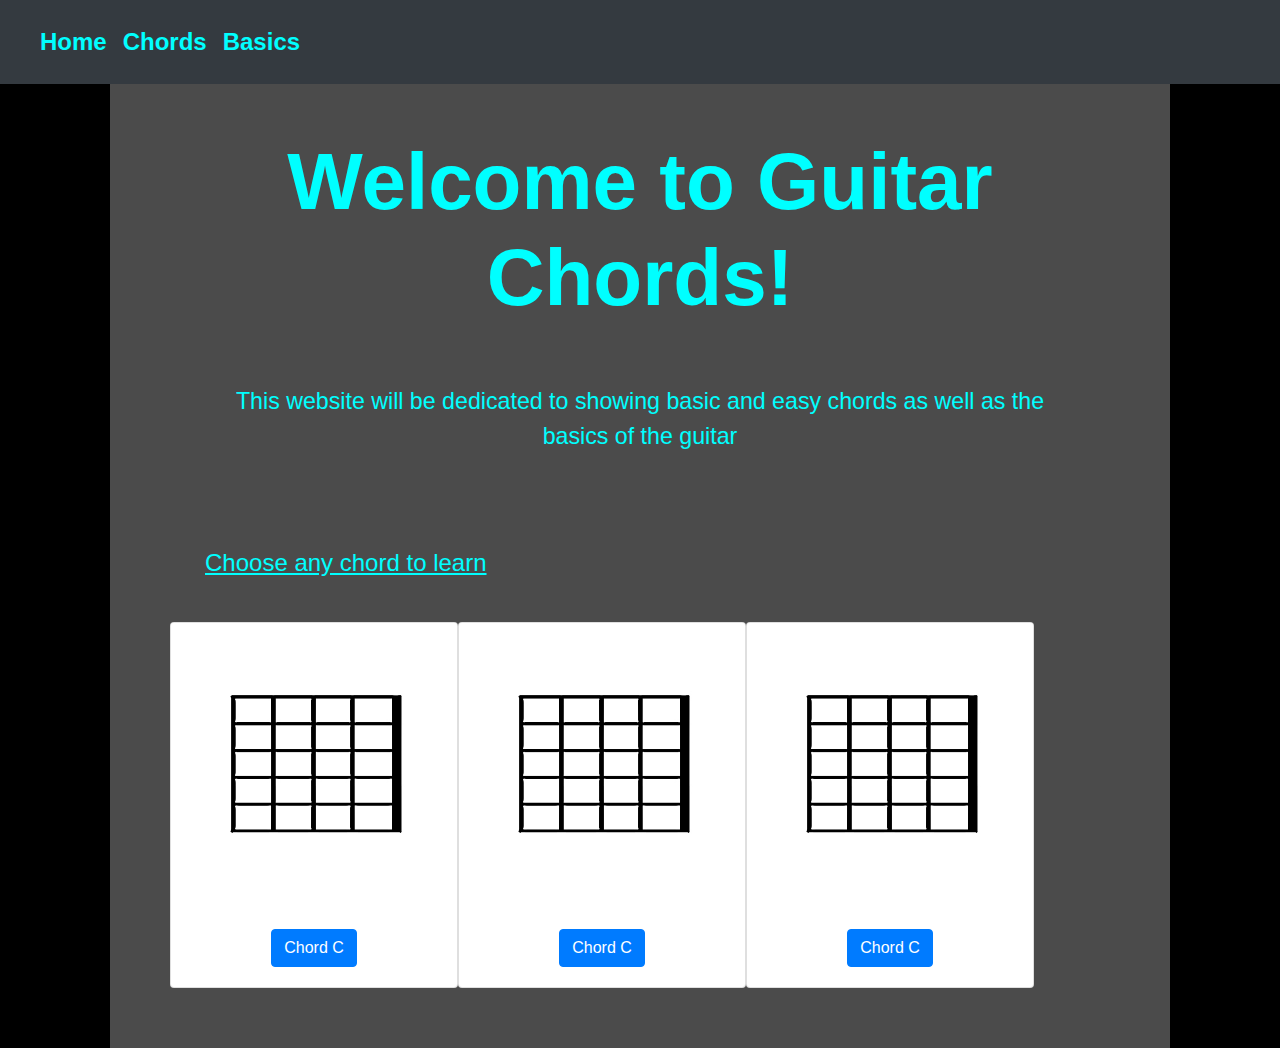
==== index.html @ f41c7f4a "Added more CSS for the cards" ====
<!DOCTYPE html>
<html>
<head>
<title>Guitar Chords and Basics</title>
<link rel="stylesheet" type="text/css" href="styles.css">
<!--Boostrap Connection 
<meta charset="utf-8">
<meta name="viewport" content="width=device-width, initial-scale=1"> -->
<link rel="stylesheet" href="https://maxcdn.bootstrapcdn.com/bootstrap/4.5.0/css/bootstrap.min.css">
<script src="https://ajax.googleapis.com/ajax/libs/jquery/3.5.1/jquery.min.js"></script>
<script src="https://cdnjs.cloudflare.com/ajax/libs/popper.js/1.16.0/umd/popper.min.js"></script>
<script src="https://maxcdn.bootstrapcdn.com/bootstrap/4.5.0/js/bootstrap.min.js"></script>
</head>

<body style="background-color: black;">

    <!--Top Navbar-->
    <div class="topbar"> 
      <nav class="navbar navbar-dark bg-dark">
        <nav class="navbar navbar-expand">
        <ul class="navbar-nav">
          <!--Home Link-->
          <li>
            <a class="nav-link" href="https://jasonestradav.github.io/jestrada23.github.io/" style="color:aqua; font-family: Arial; font-size: x-large; word-spacing: 70px;"><strong>Home</strong></a>
          </li>
          <!--Chords Link-->
          <li>
            <a class="nav-link" href="#" style="color: aqua; font-family: Arial; font-size: x-large; "><strong>Chords</strong></a>
          </li>
          <!--Basics Link-->
          <li>
            <a class="nav-link" href="#" style="color: aqua; font-family: Arial; font-size: x-large;"><strong>Basics</strong></a>
          </li>
        </ul>
        </nav>
        </nav>
    </div>

    <!--Box that will contain content and description of the website-->
    <div class="box">
      <!--Title-->
      <h1 class="text" style="color: aqua; font-family: Arial; text-align: center;"><b>Welcome to Guitar Chords!</b></h1>
      <!--Description of Website-->
      <p class="text1" style="color: aqua; font-family: Arial; text-align: center;">This website will be dedicated to showing basic and easy chords as well as the basics of the guitar</p>
      <!--Left text with the option to choose any chord-->
      <p class="text2" style="color: aqua; font-family: Arial; ">Choose any chord to learn</p>
      
      <div class="flex-container">
        <!--First box on the left-->
          <div class="card" style="width: 18rem;">
            <!--Add a row tag so 3 cards can be in the same row-->
            <img src="guitar chord chart.jpg" class="card-img-top" alt="guitar_bar">
            <div class="card-body">
              <a href="#" class="btn btn-primary">Chord C</a>
            </div>
          </div>  
          
         <!--Second box in the middle-->
          <div class="card" style="width: 18rem;">
            <!--Add a row tag so 3 cards can be in the same row-->
            <img src="guitar chord chart.jpg" class="card-img-top" alt="guitar_bar">
            <div class="card-body">
              <a href="#" class="btn btn-primary">Chord C</a>
            </div>
        </div>
                 <!--Second box in the middle-->
                 <div class="card" style="width: 18rem;">
                  <!--Add a row tag so 3 cards can be in the same row-->
                  <img src="guitar chord chart.jpg" class="card-img-top" alt="guitar_bar">
                  <div class="card-body">
                    <a href="#" class="btn btn-primary">Chord C</a>
                  </div>
              </div>
      </div>

      
      </div>
    







</body>
</html>
---- styles.css ----
.box {
    background-color: #4B4B4B;
    margin-left: 110px;
    margin-right: 110px;
    padding: 50px;
}
.text {
    font-size: 80px;
}
.text1 {
    text-transform: full-width;
    font-size: 145%;
    padding: 50px;
}
.text2 {
    text-indent: 20px;
    font-size: 150%;
    padding: 25px;
    text-decoration-line: underline;
}
.images {
    width: 20em;
    height: 20em;
}
.card-body {
    text-align: center;
}
.flex-container {
    display: flex;
    flex-direction: row;
    margin: 10px;
    text-align: center;
    line-height: 25px;
}
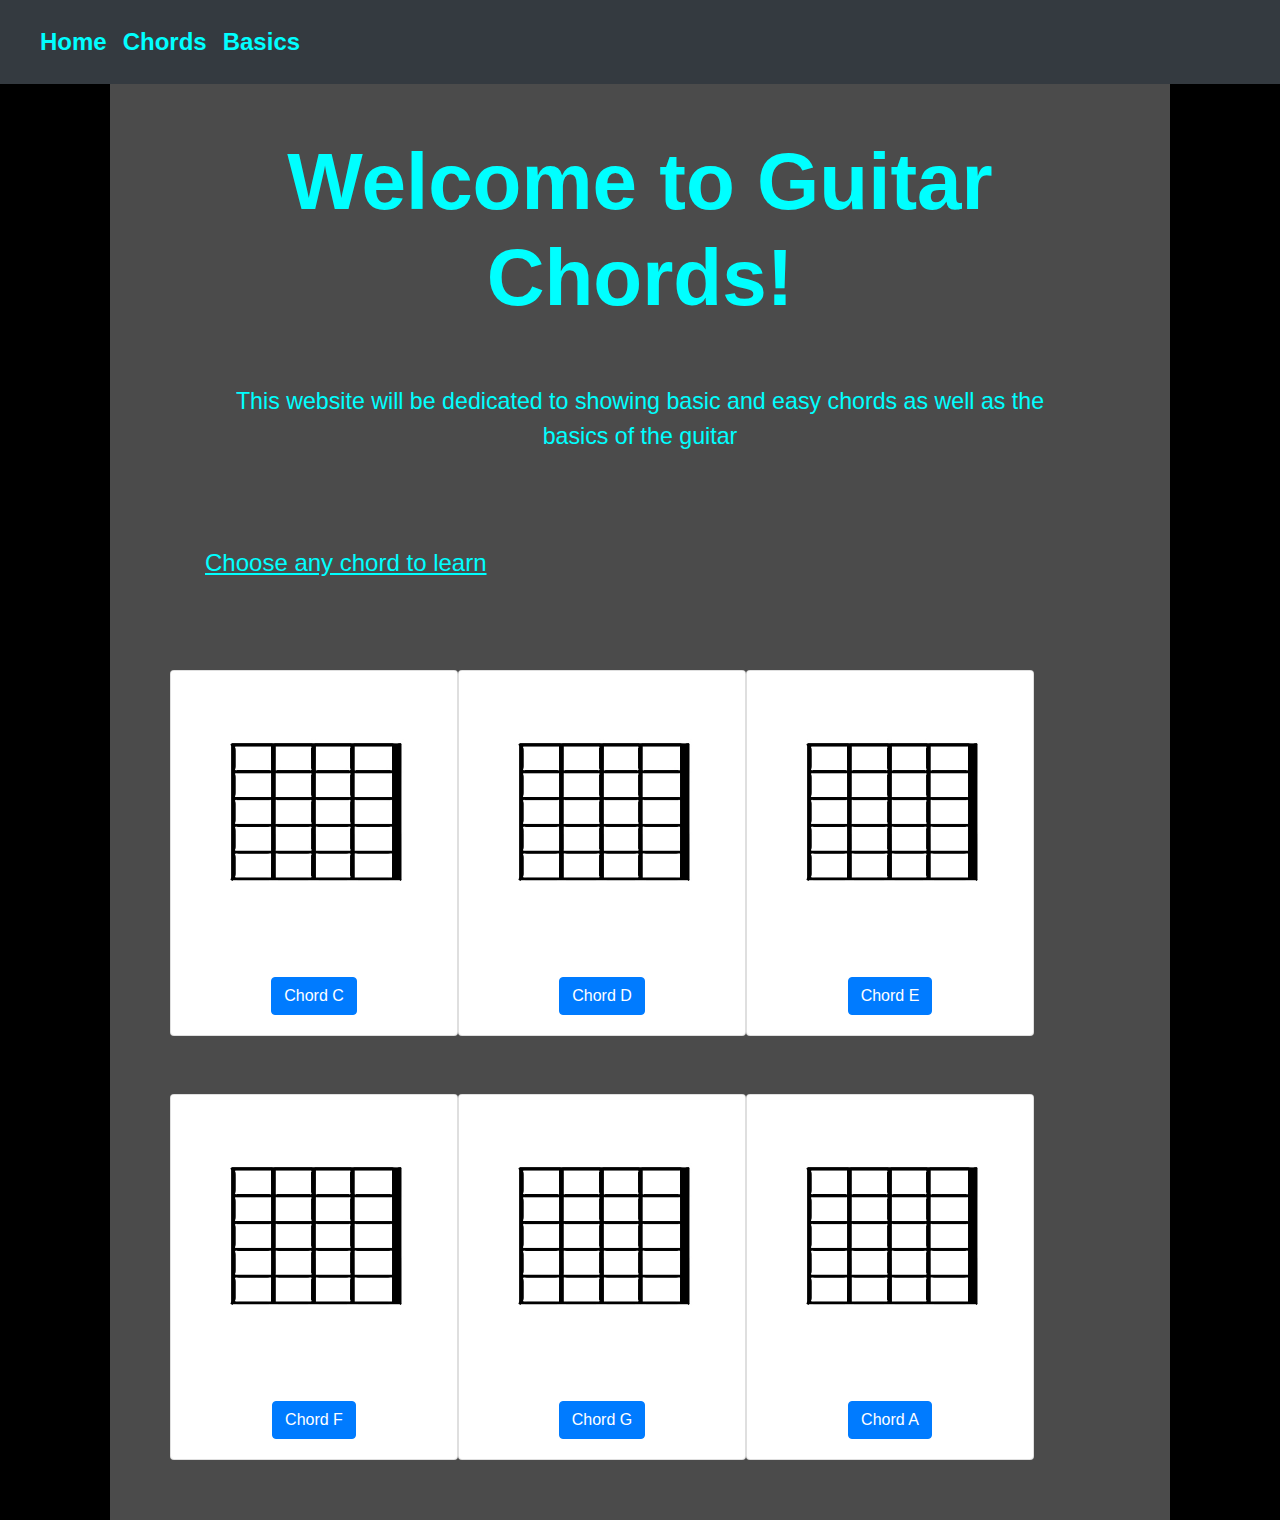
==== commit 9764049d: "Erased unnecessary comments, adjusted space" ====
--- a/index.html
+++ b/index.html
@@ -47,8 +47,7 @@
       
       <div class="flex-container">
         <!--First box on the left-->
-          <div class="card" style="width: 18rem;">
-            <!--Add a row tag so 3 cards can be in the same row-->
+          <div class="card mt-5" style="width: 18rem;">
             <img src="guitar chord chart.jpg" class="card-img-top" alt="guitar_bar">
             <div class="card-body">
               <a href="#" class="btn btn-primary">Chord C</a>
@@ -56,30 +55,48 @@
           </div>  
           
          <!--Second box in the middle-->
-          <div class="card" style="width: 18rem;">
-            <!--Add a row tag so 3 cards can be in the same row-->
+          <div class="card mt-5" style="width: 18rem;">
             <img src="guitar chord chart.jpg" class="card-img-top" alt="guitar_bar">
             <div class="card-body">
-              <a href="#" class="btn btn-primary">Chord C</a>
+              <a href="#" class="btn btn-primary">Chord D</a>
             </div>
         </div>
-                 <!--Second box in the middle-->
-                 <div class="card" style="width: 18rem;">
-                  <!--Add a row tag so 3 cards can be in the same row-->
+                 <!--third box in the right-->
+                 <div class="card mt-5" style="width: 18rem;">
                   <img src="guitar chord chart.jpg" class="card-img-top" alt="guitar_bar">
                   <div class="card-body">
-                    <a href="#" class="btn btn-primary">Chord C</a>
+                    <a href="#" class="btn btn-primary">Chord E</a>
                   </div>
               </div>
       </div>
 
-      
+      <div class="flex-container">
+        <!--First box on the second row to left-->
+          <div class="card mt-5" style="width: 18rem;">
+            <img src="guitar chord chart.jpg" class="card-img-top" alt="guitar_bar">
+            <div class="card-body">
+              <a href="#" class="btn btn-primary">Chord F</a>
+            </div>
+          </div>  
+          
+         <!--Second box in the second row in middle-->
+          <div class="card mt-5" style="width: 18rem;">
+            <img src="guitar chord chart.jpg" class="card-img-top" alt="guitar_bar">
+            <div class="card-body">
+              <a href="#" class="btn btn-primary">Chord G</a>
+            </div>
+        </div>
+                 <!--third box in the second row in right-->
+                 <div class="card mt-5" style="width: 18rem;">
+                  <img src="guitar chord chart.jpg" class="card-img-top" alt="guitar_bar">
+                  <div class="card-body">
+                    <a href="#" class="btn btn-primary">Chord A</a>
+                  </div>
+              </div>
       </div>
+
+      </div> <!--box ending div-->
     
-
-
-
-
 
 
 
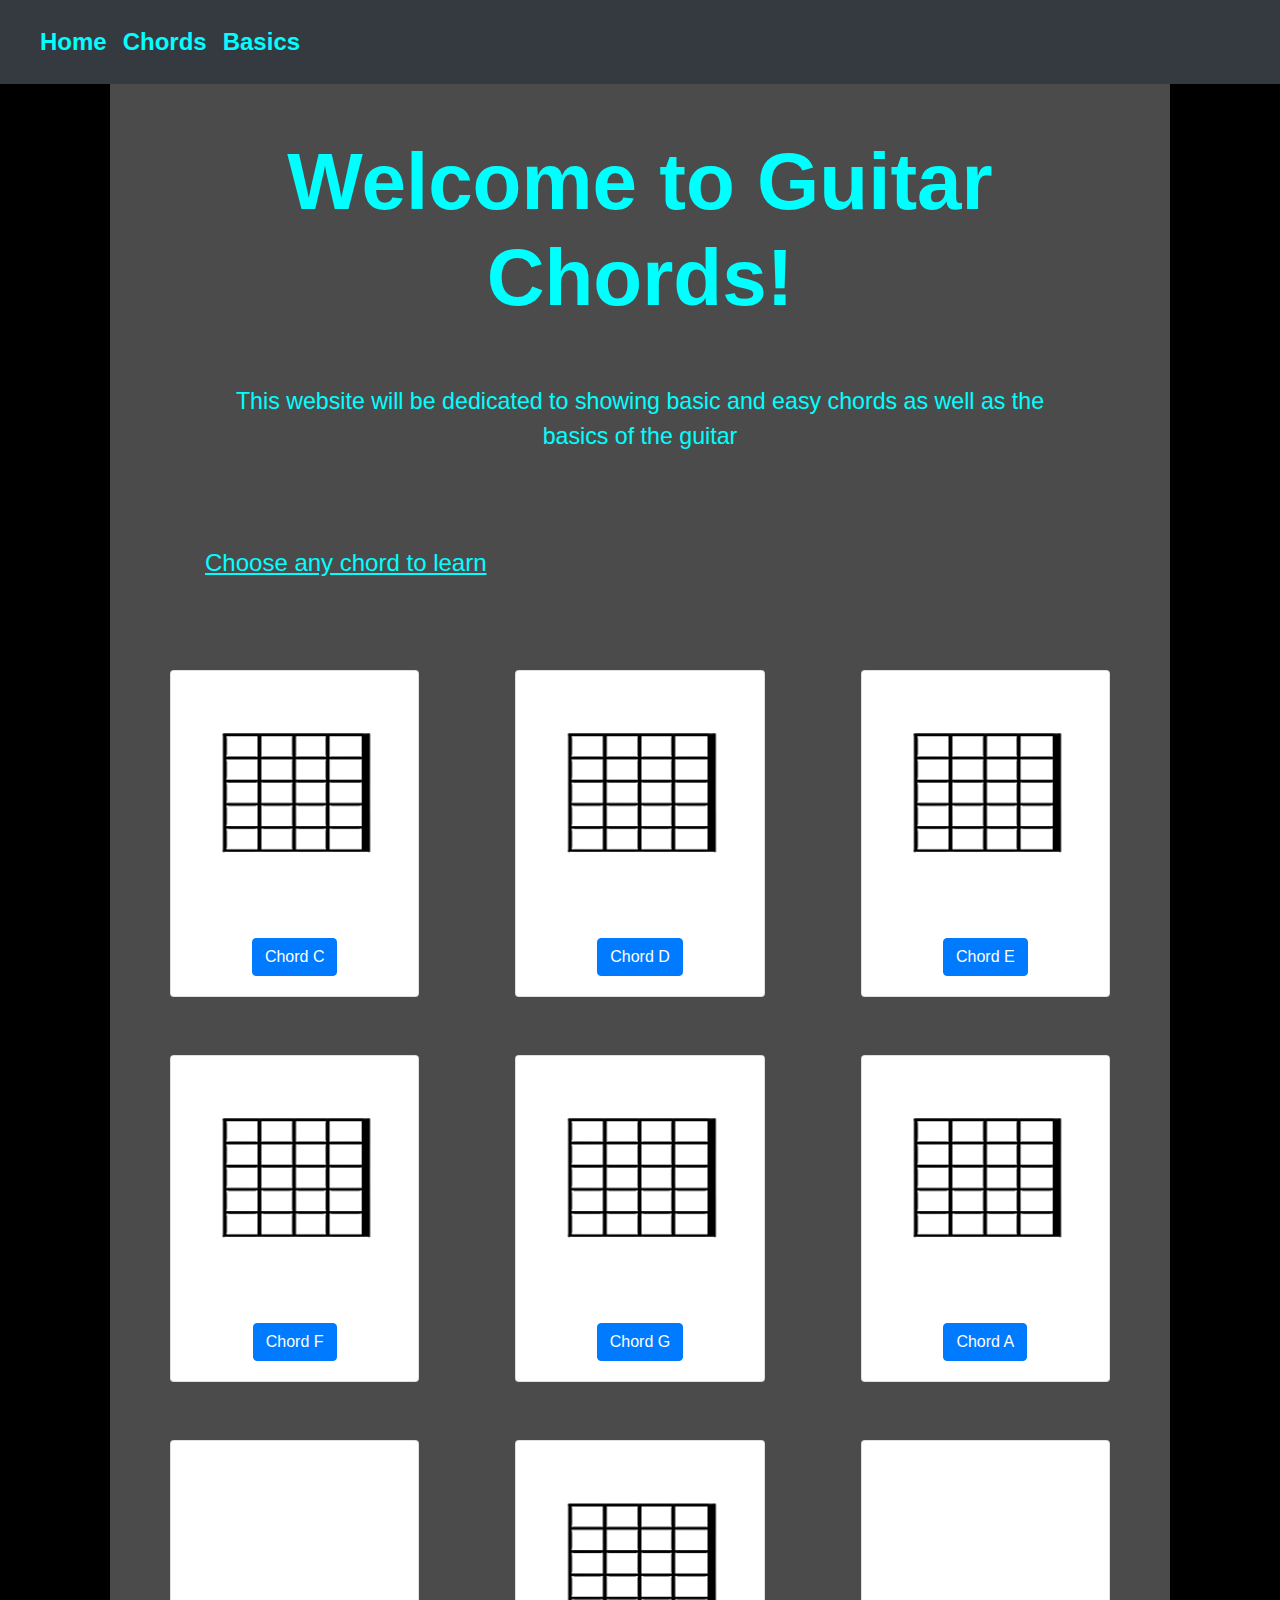
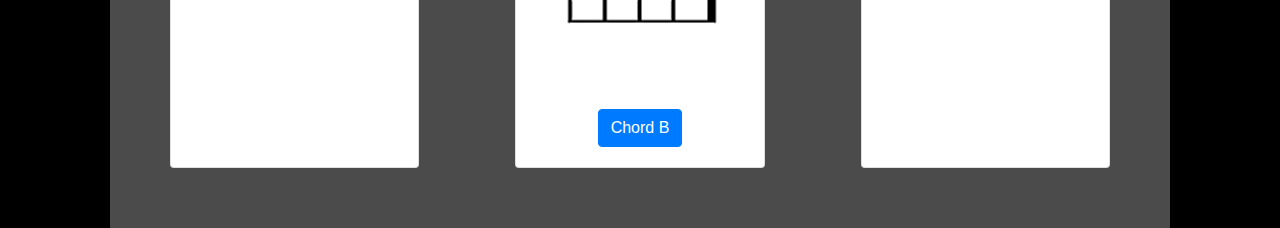
==== commit e43d8e3a: "Erased unnecessary lines" ====
--- a/index.html
+++ b/index.html
@@ -45,24 +45,27 @@
       <!--Left text with the option to choose any chord-->
       <p class="text2" style="color: aqua; font-family: Arial; ">Choose any chord to learn</p>
       
+      <!--Boxes-->
       <div class="flex-container">
         <!--First box on the left-->
-          <div class="card mt-5" style="width: 18rem;">
+          <div class="card mt-5 mr-5" style="width: 18rem;">
+            <div class="col-m-6">
             <img src="guitar chord chart.jpg" class="card-img-top" alt="guitar_bar">
             <div class="card-body">
               <a href="#" class="btn btn-primary">Chord C</a>
             </div>
+          </div>
           </div>  
           
          <!--Second box in the middle-->
-          <div class="card mt-5" style="width: 18rem;">
+          <div class="card mt-5 mr-5 ml-5" style="width: 18rem;">
             <img src="guitar chord chart.jpg" class="card-img-top" alt="guitar_bar">
             <div class="card-body">
               <a href="#" class="btn btn-primary">Chord D</a>
             </div>
         </div>
                  <!--third box in the right-->
-                 <div class="card mt-5" style="width: 18rem;">
+                 <div class="card mt-5 ml-5" style="width: 18rem;">
                   <img src="guitar chord chart.jpg" class="card-img-top" alt="guitar_bar">
                   <div class="card-body">
                     <a href="#" class="btn btn-primary">Chord E</a>
@@ -72,7 +75,7 @@
 
       <div class="flex-container">
         <!--First box on the second row to left-->
-          <div class="card mt-5" style="width: 18rem;">
+          <div class="card mt-5 card mr-5" style="width: 18rem;">
             <img src="guitar chord chart.jpg" class="card-img-top" alt="guitar_bar">
             <div class="card-body">
               <a href="#" class="btn btn-primary">Chord F</a>
@@ -80,14 +83,14 @@
           </div>  
           
          <!--Second box in the second row in middle-->
-          <div class="card mt-5" style="width: 18rem;">
+          <div class="card mt-5 card mr-5 ml-5" style="width: 18rem;">
             <img src="guitar chord chart.jpg" class="card-img-top" alt="guitar_bar">
             <div class="card-body">
               <a href="#" class="btn btn-primary">Chord G</a>
             </div>
         </div>
                  <!--third box in the second row in right-->
-                 <div class="card mt-5" style="width: 18rem;">
+                 <div class="card mt-5 ml-5" style="width: 18rem;">
                   <img src="guitar chord chart.jpg" class="card-img-top" alt="guitar_bar">
                   <div class="card-body">
                     <a href="#" class="btn btn-primary">Chord A</a>
@@ -95,10 +98,23 @@
               </div>
       </div>
 
+      <div class="flex-container">
+        <!--First box on the second row to left (no content)-->
+          <div class="card mt-5 card mr-5" style="width: 18rem;">
+          </div>  
+          
+         <!--Second box in the second row in middle-->
+          <div class="card mt-5 card mr-5 ml-5" style="width: 18rem;">
+            <img src="guitar chord chart.jpg" class="card-img-top" alt="guitar_bar">
+            <div class="card-body">
+              <a href="#" class="btn btn-primary">Chord B</a>
+            </div>
+        </div>
+                 <!--third box in the last row in right (no content)-->
+            <div class="card mt-5 ml-5" style="width: 18rem;">
+            </div>
+      </div>
       </div> <!--box ending div-->
     
-
-
-
 </body>
 </html>--- a/styles.css
+++ b/styles.css
@@ -22,13 +22,10 @@
     width: 20em;
     height: 20em;
 }
-.card-body {
-    text-align: center;
-}
 .flex-container {
     display: flex;
     flex-direction: row;
     margin: 10px;
     text-align: center;
-    line-height: 25px;
+    column-count: 3;
 }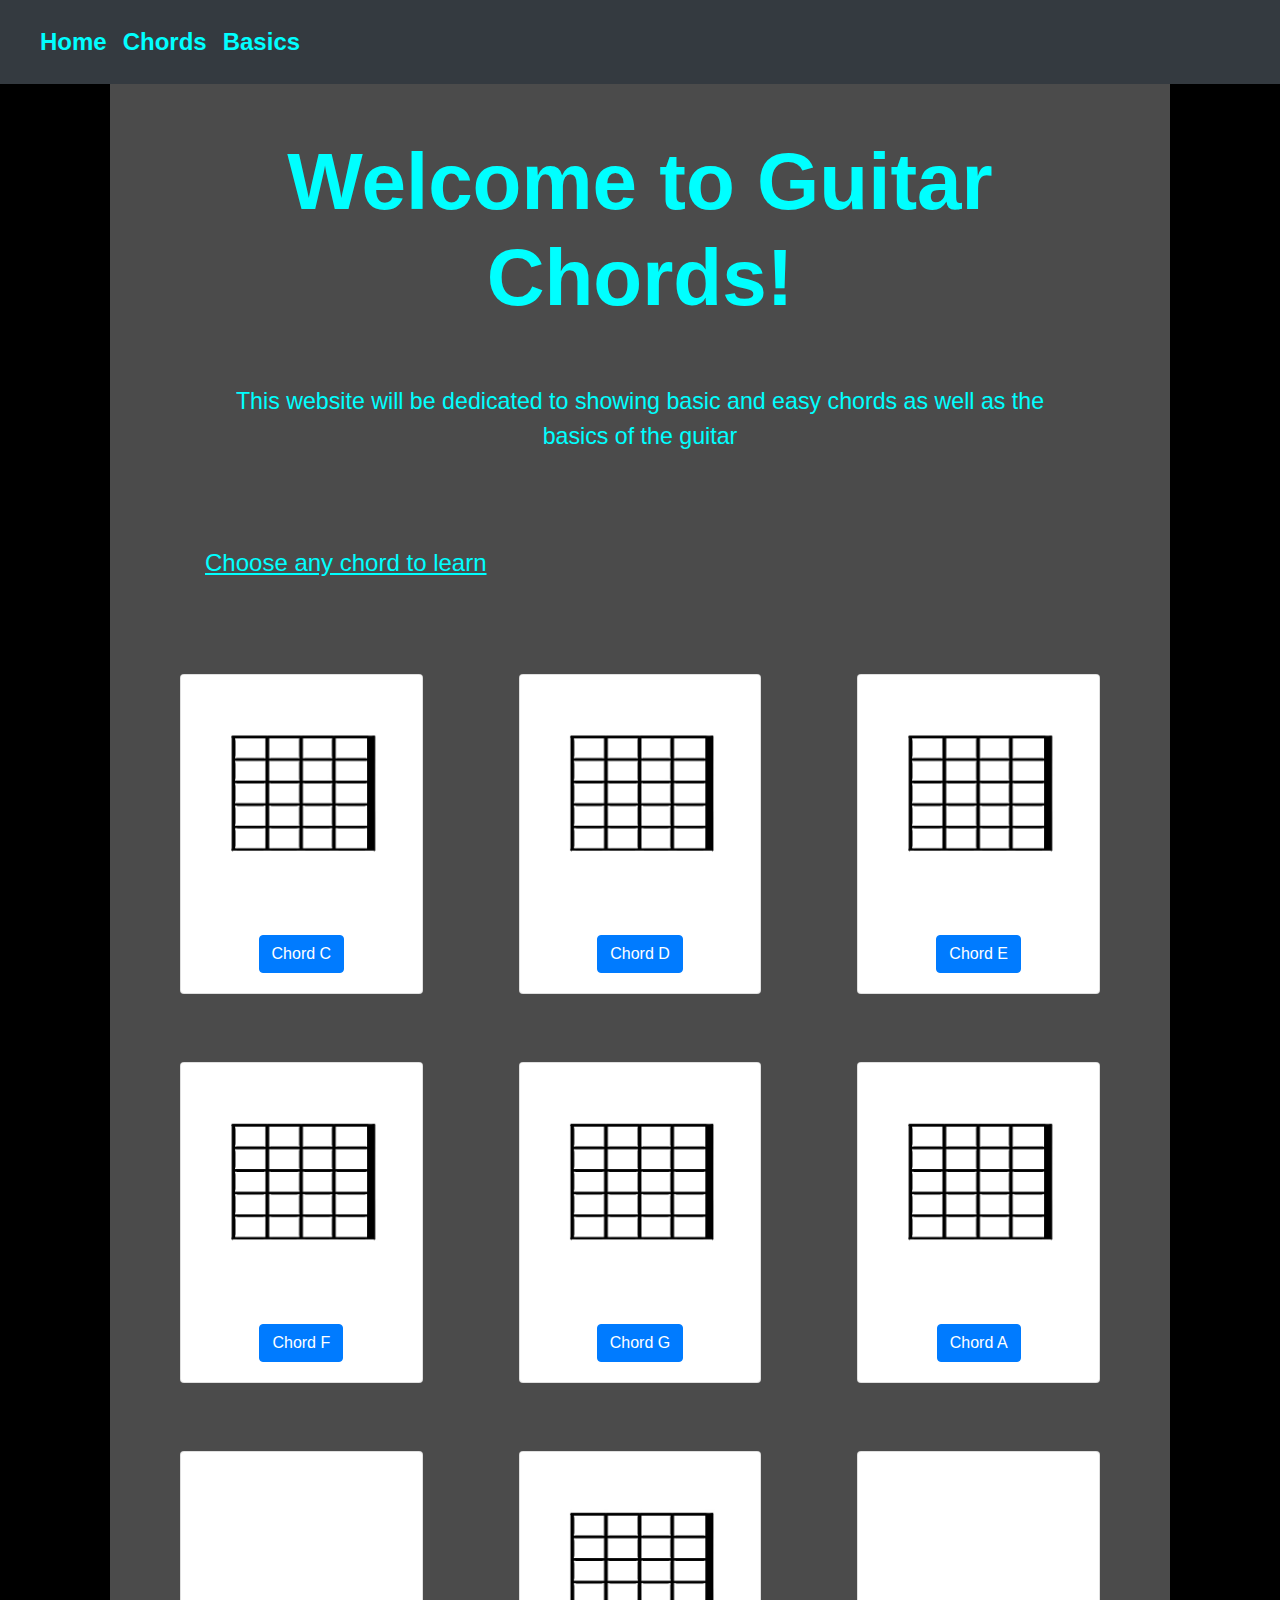
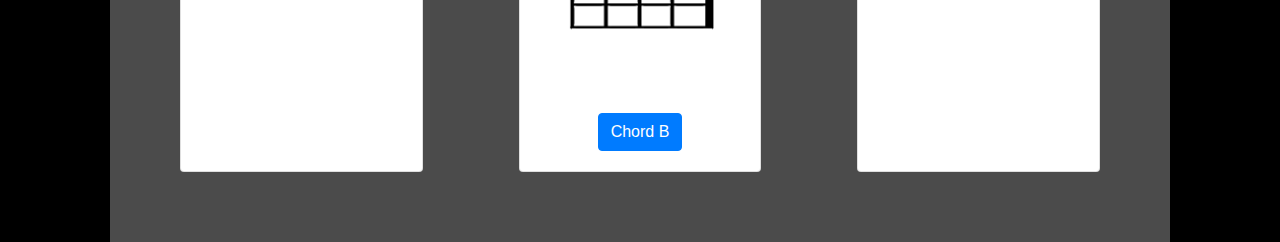
==== commit 81832dd0: "posted the link for chord D" ====
--- a/index.html
+++ b/index.html
@@ -25,11 +25,11 @@
           </li>
           <!--Chords Link-->
           <li>
-            <a class="nav-link" href="#" style="color: aqua; font-family: Arial; font-size: x-large; "><strong>Chords</strong></a>
+            <a class="nav-link" href="https://jasonestradav.github.io/jestrada23.github.io/chords_tabs.html" style="color: aqua; font-family: Arial; font-size: x-large; "><strong>Chords</strong></a>
           </li>
           <!--Basics Link-->
           <li>
-            <a class="nav-link" href="#" style="color: aqua; font-family: Arial; font-size: x-large;"><strong>Basics</strong></a>
+            <a class="nav-link" href="https://jasonestradav.github.io/jestrada23.github.io/basics.html" style="color: aqua; font-family: Arial; font-size: x-large;"><strong>Basics</strong></a>
           </li>
         </ul>
         </nav>
@@ -52,7 +52,7 @@
             <div class="col-m-6">
             <img src="guitar chord chart.jpg" class="card-img-top" alt="guitar_bar">
             <div class="card-body">
-              <a href="#" class="btn btn-primary">Chord C</a>
+              <a href="https://jasonestradav.github.io/jestrada23.github.io/chord_C.html" class="btn btn-primary">Chord C</a>
             </div>
           </div>
           </div>  
@@ -61,7 +61,7 @@
           <div class="card mt-5 mr-5 ml-5" style="width: 18rem;">
             <img src="guitar chord chart.jpg" class="card-img-top" alt="guitar_bar">
             <div class="card-body">
-              <a href="#" class="btn btn-primary">Chord D</a>
+              <a href="https://jasonestradav.github.io/jestrada23.github.io/chord_D.html" class="btn btn-primary">Chord D</a>
             </div>
         </div>
                  <!--third box in the right-->
--- a/styles.css
+++ b/styles.css
@@ -18,6 +18,12 @@
     padding: 25px;
     text-decoration-line: underline;
 }
+#section_title {
+    font-size: 250%;
+    text-transform: capitalize;
+    font-weight: bold;
+    margin-top: 100px;
+}
 .images {
     width: 20em;
     height: 20em;
@@ -25,7 +31,33 @@
 .flex-container {
     display: flex;
     flex-direction: row;
-    margin: 10px;
+    margin: 20px;
     text-align: center;
     column-count: 3;
-}+}
+.image {
+margin: 20px;
+}
+/*This css is for Chord C html*/
+#image1 {
+    margin-left: 33px;
+}
+#image2 {
+    margin-left: 33px;
+}
+#image3 {
+    height: 330px;
+    width: 330px;
+}
+.box1 {
+    column-count: 2;
+}
+.text3 {
+    text-align: center;
+    color: aqua;
+    font-family: Arial;
+    margin: 50px 50px; 
+    font-size: 119%;
+    line-height: 5.0;
+}
+/*End of Chord C html*/